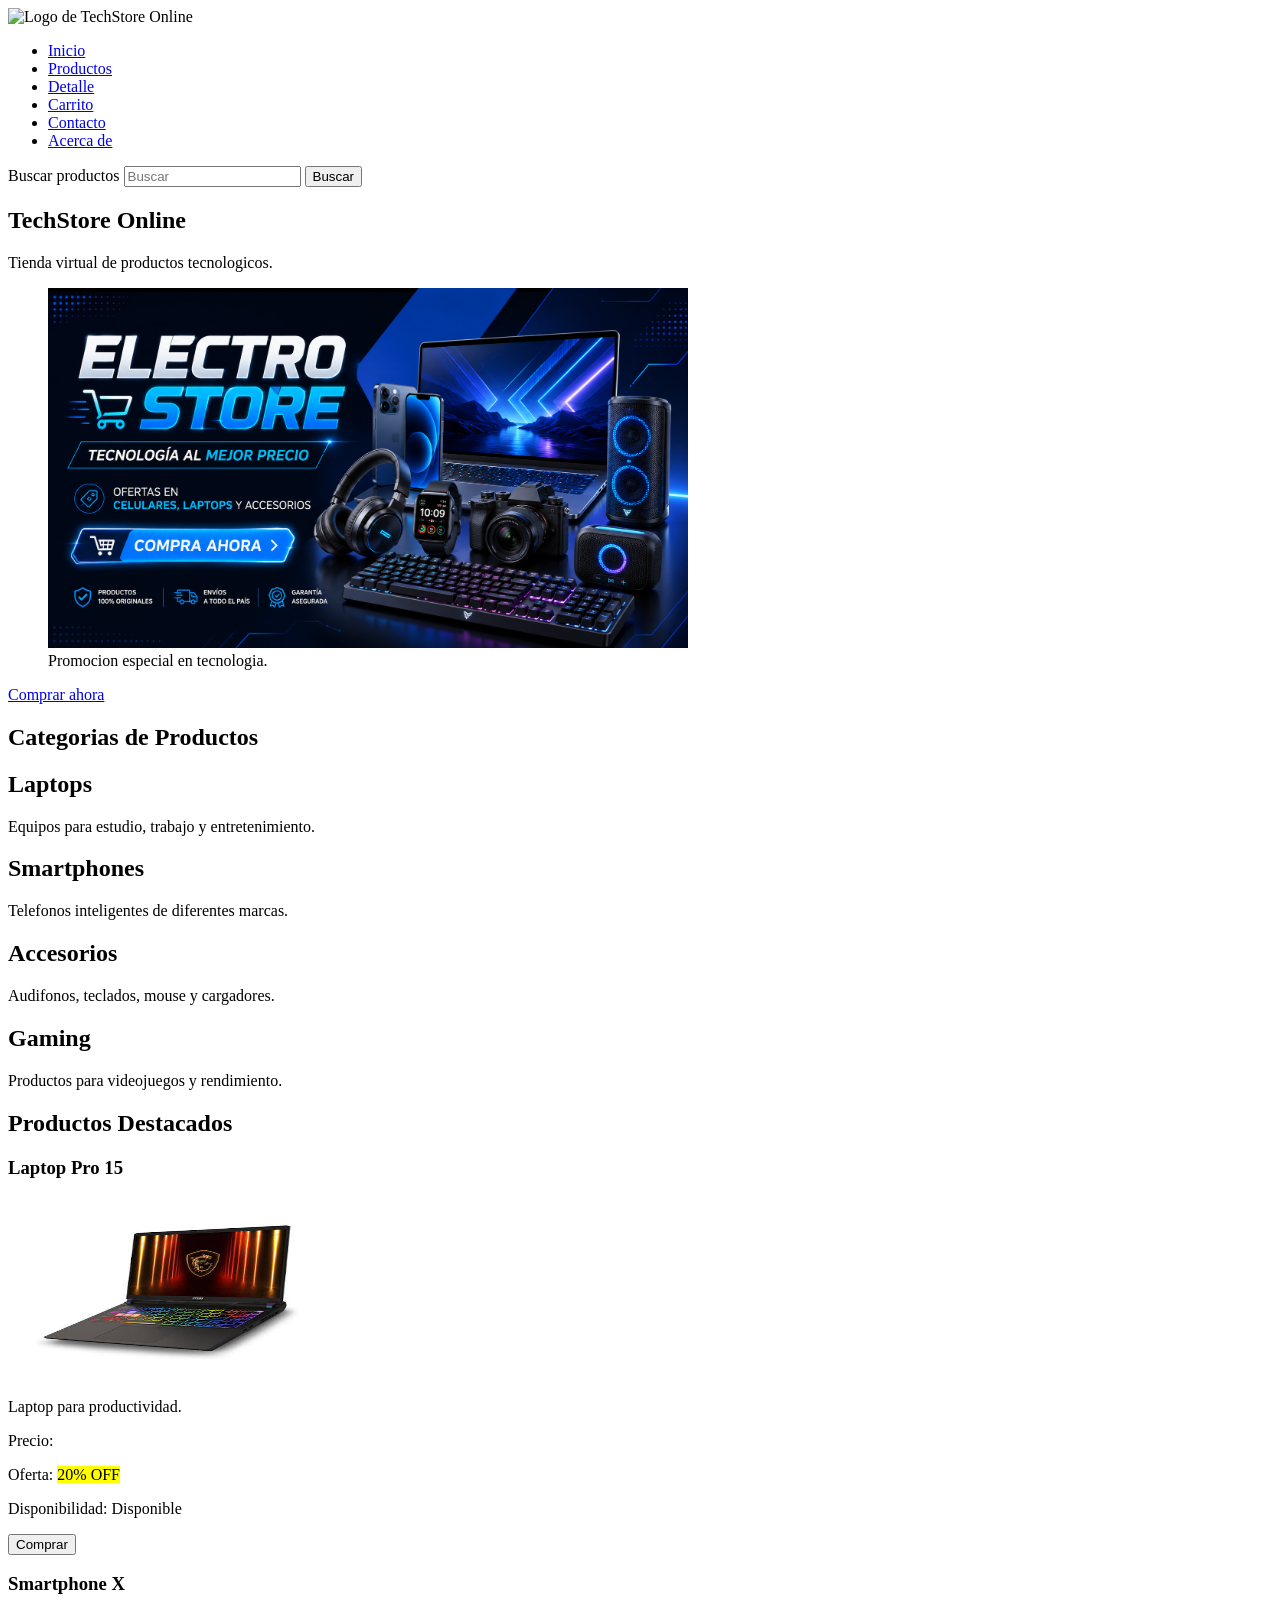
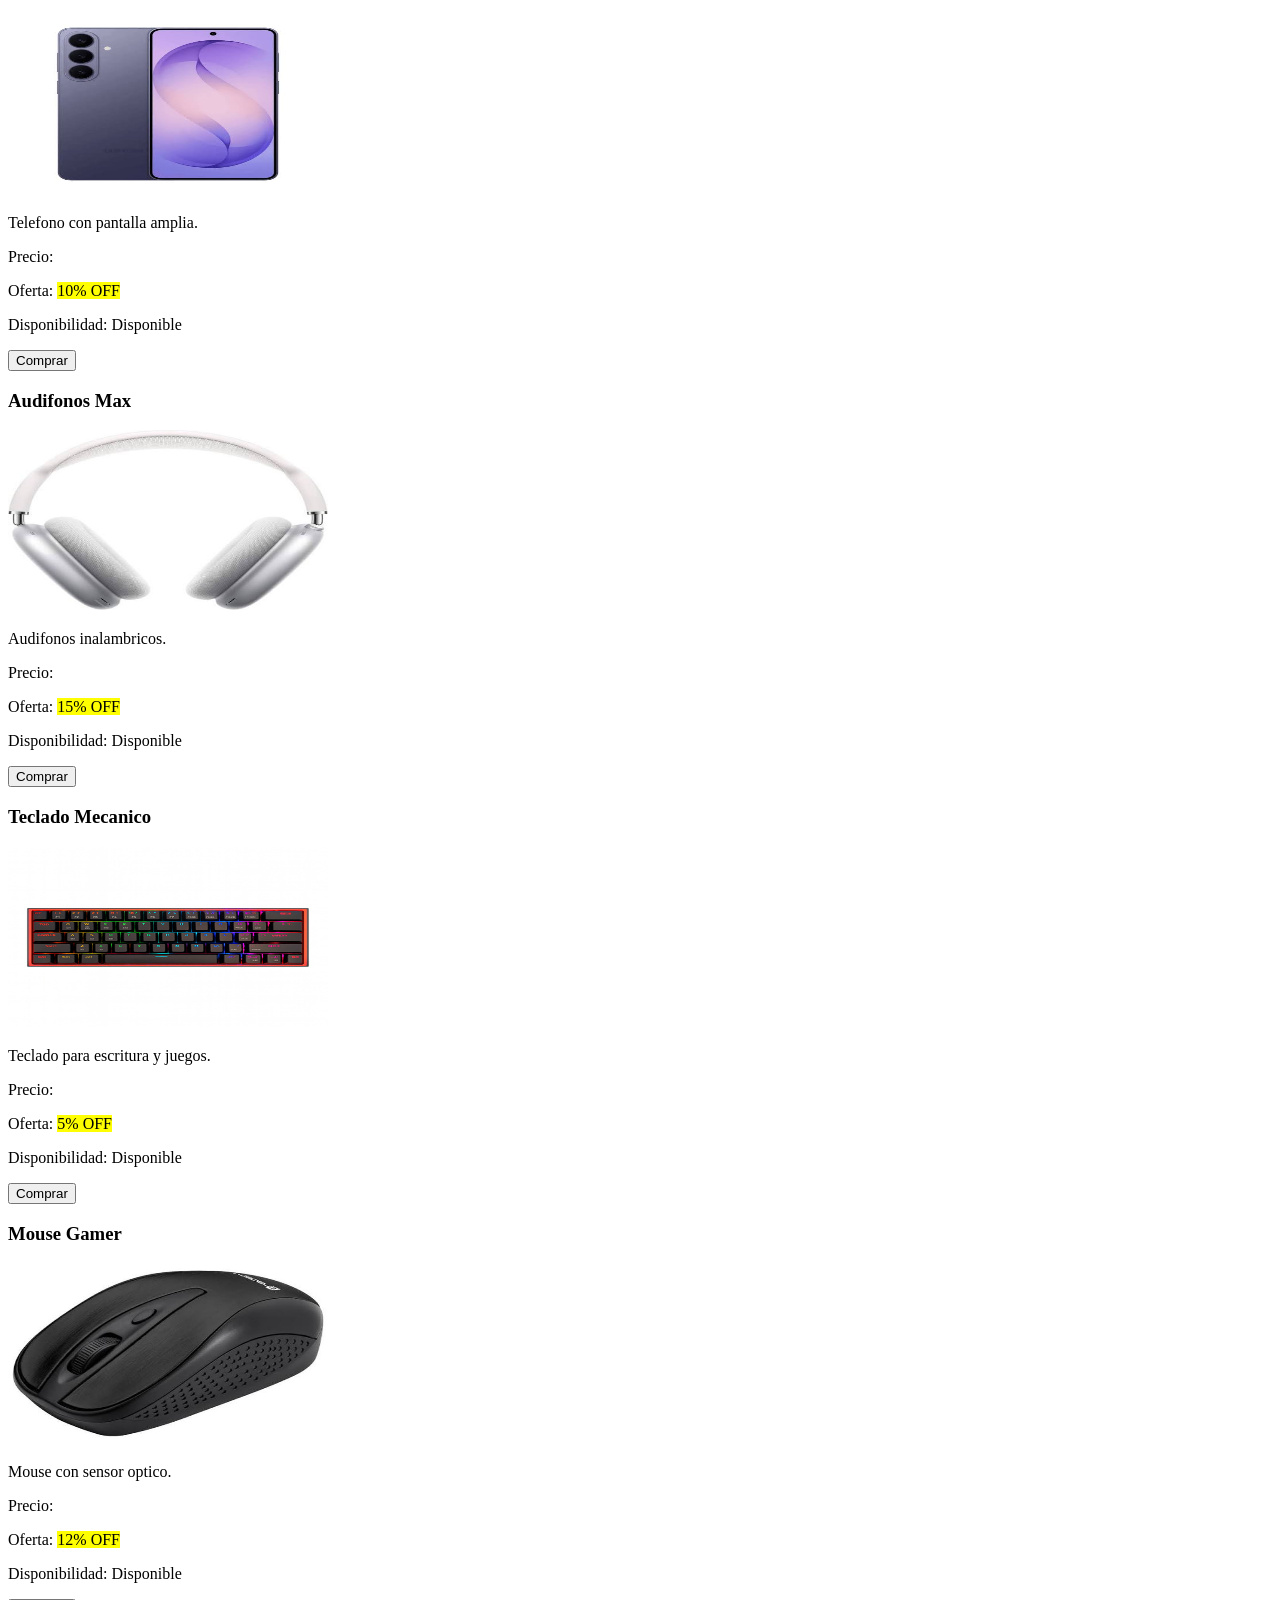
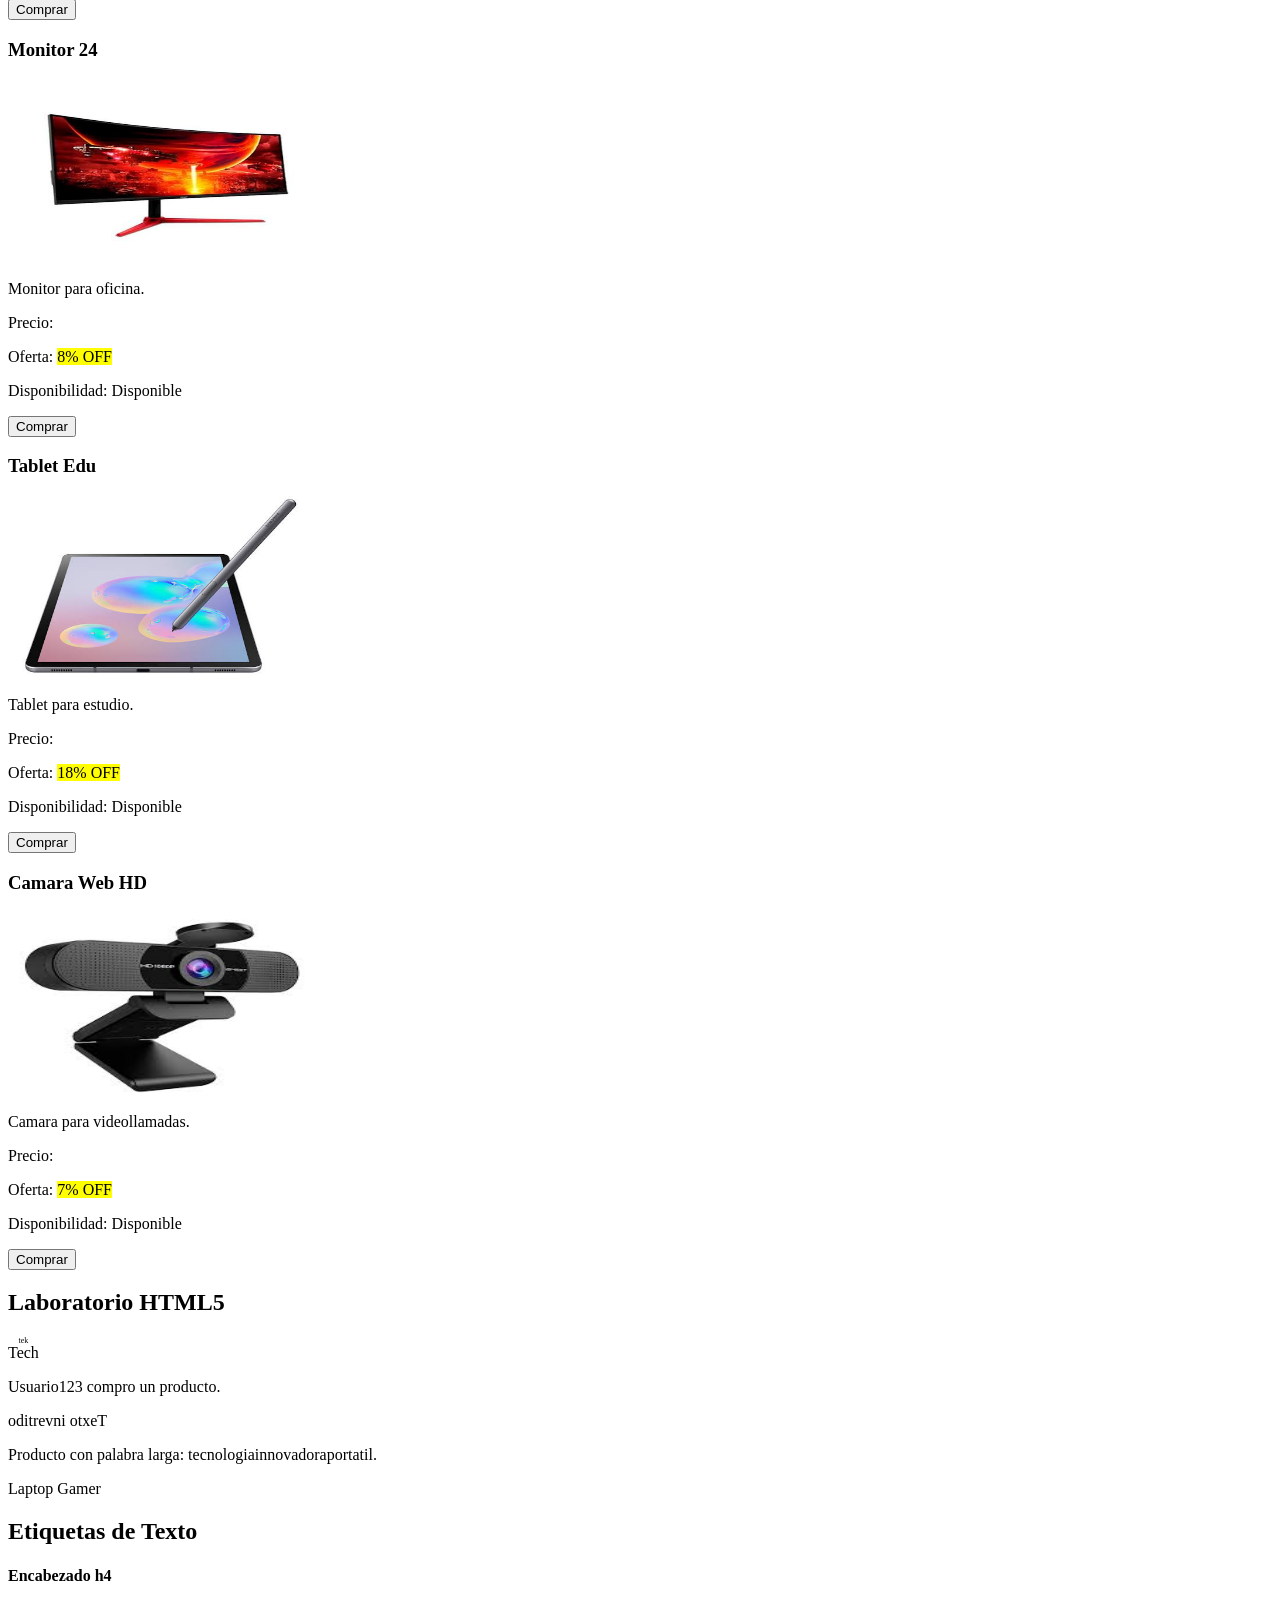
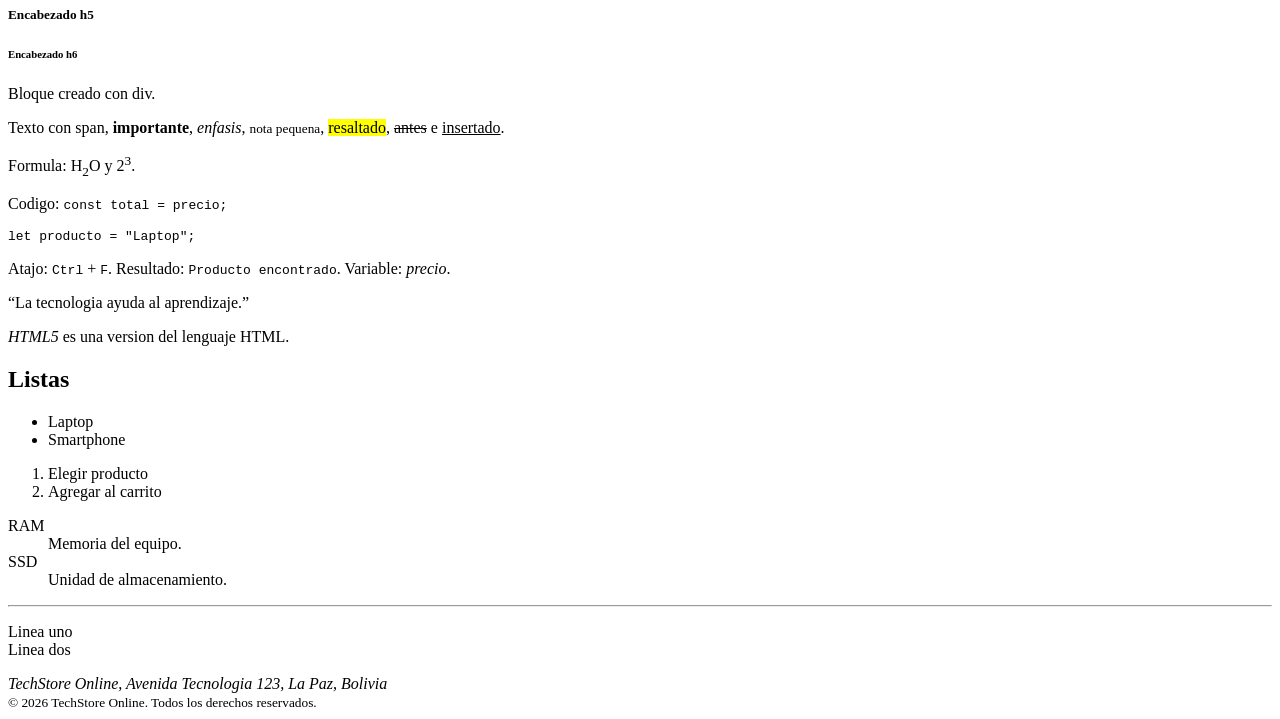
==== TechStore html/index.html @ 58a73dff "Add files via upload" ====
﻿<!DOCTYPE html>
<html lang="es">
<head>
  <meta charset="UTF-8">
  <meta name="viewport" content="width=device-width, initial-scale=1.0">
  <base href="./">
  <link rel="icon" href="img/logo.svg" type="image/svg+xml">
  <title>TechStore Online - Inicio</title>
</head>
<body>
<header>
  <img src="img/logo.svg" alt="Logo de TechStore Online" width="220" height="80">
  <nav aria-label="Menu principal">
    <ul>
      <li><a href="index.html">Inicio</a></li>
      <li><a href="productos.html">Productos</a></li>
      <li><a href="producto.html">Detalle</a></li>
      <li><a href="carrito.html">Carrito</a></li>
      <li><a href="contacto.html">Contacto</a></li>
      <li><a href="acerca.html">Acerca de</a></li>
    </ul>
  </nav>
  <form action="productos.html" method="get" aria-label="Busqueda de productos">
    <label for="buscar">Buscar productos</label>
    <input type="search" id="buscar" name="buscar" placeholder="Buscar">
    <button type="submit">Buscar</button>
  </form>
</header>
<main>
  <section>
    <h1>TechStore Online</h1>
    <p>Tienda virtual de productos tecnologicos.</p>
    <figure>
      <img src="img/banner.png" alt="Banner promocional de productos tecnologicos" width="640" height="360">
      <figcaption>Promocion especial en tecnologia.</figcaption>
    </figure>
    <a href="productos.html">Comprar ahora</a>
  </section>

  <section>
    <h2>Categorias de Productos</h2>
    <article>
      <h2>Laptops</h2>
      <p>Equipos para estudio, trabajo y entretenimiento.</p>
    </article>
    <article>
      <h2>Smartphones</h2>
      <p>Telefonos inteligentes de diferentes marcas.</p>
    </article>
    <article>
      <h2>Accesorios</h2>
      <p>Audifonos, teclados, mouse y cargadores.</p>
    </article>
    <article>
      <h2>Gaming</h2>
      <p>Productos para videojuegos y rendimiento.</p>
    </article>
  </section>

  <section>
    <h2>Productos Destacados</h2>
    <article>
      <header><h3>Laptop Pro 15</h3></header>
      <img src="img/producto1.jpeg" alt="Laptop Pro 15" width="320" height="180">
      <p>Laptop para productividad.</p>
      <p>Precio: <strong></strong></p>
      <p>Oferta: <mark>20% OFF</mark></p>
      <p>Disponibilidad: Disponible</p>
      <footer><button type="button">Comprar</button></footer>
    </article>
    <article>
      <header><h3>Smartphone X</h3></header>
      <img src="img/producto2.jpeg" alt="Smartphone X" width="320" height="180">
      <p>Telefono con pantalla amplia.</p>
      <p>Precio: <strong></strong></p>
      <p>Oferta: <mark>10% OFF</mark></p>
      <p>Disponibilidad: Disponible</p>
      <footer><button type="button">Comprar</button></footer>
    </article>
    <article>
      <header><h3>Audifonos Max</h3></header>
      <img src="img/producto3.jpeg" alt="Audifonos Max" width="320" height="180">
      <p>Audifonos inalambricos.</p>
      <p>Precio: <strong></strong></p>
      <p>Oferta: <mark>15% OFF</mark></p>
      <p>Disponibilidad: Disponible</p>
      <footer><button type="button">Comprar</button></footer>
    </article>
    <article>
      <header><h3>Teclado Mecanico</h3></header>
      <img src="img/producto4.jpg" alt="Teclado mecanico" width="320" height="180">
      <p>Teclado para escritura y juegos.</p>
      <p>Precio: <strong></strong></p>
      <p>Oferta: <mark>5% OFF</mark></p>
      <p>Disponibilidad: Disponible</p>
      <footer><button type="button">Comprar</button></footer>
    </article>
    <article>
      <header><h3>Mouse Gamer</h3></header>
      <img src="img/producto5.jpeg" alt="Mouse gamer" width="320" height="180">
      <p>Mouse con sensor optico.</p>
      <p>Precio: <strong></strong></p>
      <p>Oferta: <mark>12% OFF</mark></p>
      <p>Disponibilidad: Disponible</p>
      <footer><button type="button">Comprar</button></footer>
    </article>
    <article>
      <header><h3>Monitor 24</h3></header>
      <img src="img/producto6.jpeg" alt="Monitor de 24 pulgadas" width="320" height="180">
      <p>Monitor para oficina.</p>
      <p>Precio: <strong></strong></p>
      <p>Oferta: <mark>8% OFF</mark></p>
      <p>Disponibilidad: Disponible</p>
      <footer><button type="button">Comprar</button></footer>
    </article>
    <article>
      <header><h3>Tablet Edu</h3></header>
      <img src="img/producto7.jpeg" alt="Tablet Edu" width="320" height="180">
      <p>Tablet para estudio.</p>
      <p>Precio: <strong></strong></p>
      <p>Oferta: <mark>18% OFF</mark></p>
      <p>Disponibilidad: Disponible</p>
      <footer><button type="button">Comprar</button></footer>
    </article>
    <article>
      <header><h3>Camara Web HD</h3></header>
      <img src="img/producto8.jpeg" alt="Camara web HD" width="320" height="180">
      <p>Camara para videollamadas.</p>
      <p>Precio: <strong></strong></p>
      <p>Oferta: <mark>7% OFF</mark></p>
      <p>Disponibilidad: Disponible</p>
      <footer><button type="button">Comprar</button></footer>
    </article>
  </section>

  <section>
    <h2>Laboratorio HTML5</h2>
    <p><ruby>Tech<rp>(</rp><rt>tek</rt><rp>)</rp></ruby></p>
    <p><bdi>Usuario123</bdi> compro un producto.</p>
    <p><bdo dir="rtl">Texto invertido</bdo></p>
    <p>Producto con palabra larga: tecnologia<wbr>innovadora<wbr>portatil.</p>
    <p><data value="SKU-1001">Laptop Gamer</data></p>
  </section>

  <section>
    <h2>Etiquetas de Texto</h2>
    <h4>Encabezado h4</h4>
    <h5>Encabezado h5</h5>
    <h6>Encabezado h6</h6>
    <div>
      <p>Bloque creado con div.</p>
    </div>
    <p>Texto con <span>span</span>, <strong>importante</strong>, <em>enfasis</em>, <small>nota pequena</small>, <mark>resaltado</mark>, <del>antes</del> e <ins>insertado</ins>.</p>
    <p>Formula: H<sub>2</sub>O y 2<sup>3</sup>.</p>
    <p>Codigo: <code>const total = precio;</code></p>
    <pre><code>let producto = "Laptop";</code></pre>
    <p>Atajo: <kbd>Ctrl</kbd> + <kbd>F</kbd>. Resultado: <samp>Producto encontrado</samp>. Variable: <var>precio</var>.</p>
    <p><q>La tecnologia ayuda al aprendizaje.</q></p>
    <p><dfn>HTML5</dfn> es una version del lenguaje HTML.</p>
  </section>

  <section>
    <h2>Listas</h2>
    <ul>
      <li>Laptop</li>
      <li>Smartphone</li>
    </ul>
    <ol>
      <li>Elegir producto</li>
      <li>Agregar al carrito</li>
    </ol>
    <dl>
      <dt>RAM</dt>
      <dd>Memoria del equipo.</dd>
      <dt>SSD</dt>
      <dd>Unidad de almacenamiento.</dd>
    </dl>
    <hr>
    <p>Linea uno<br>Linea dos</p>
  </section>
</main>
<footer>
  <address>TechStore Online, Avenida Tecnologia 123, La Paz, Bolivia</address>
  <small>&copy; 2026 TechStore Online. Todos los derechos reservados.</small>
</footer>
<script>
  console.log('TechStore Online');
</script>
<noscript>Este sitio funciona mejor con JavaScript activado.</noscript>
<template id="plantilla-producto"><article><h2>Producto</h2></article></template>
</body>
</html>
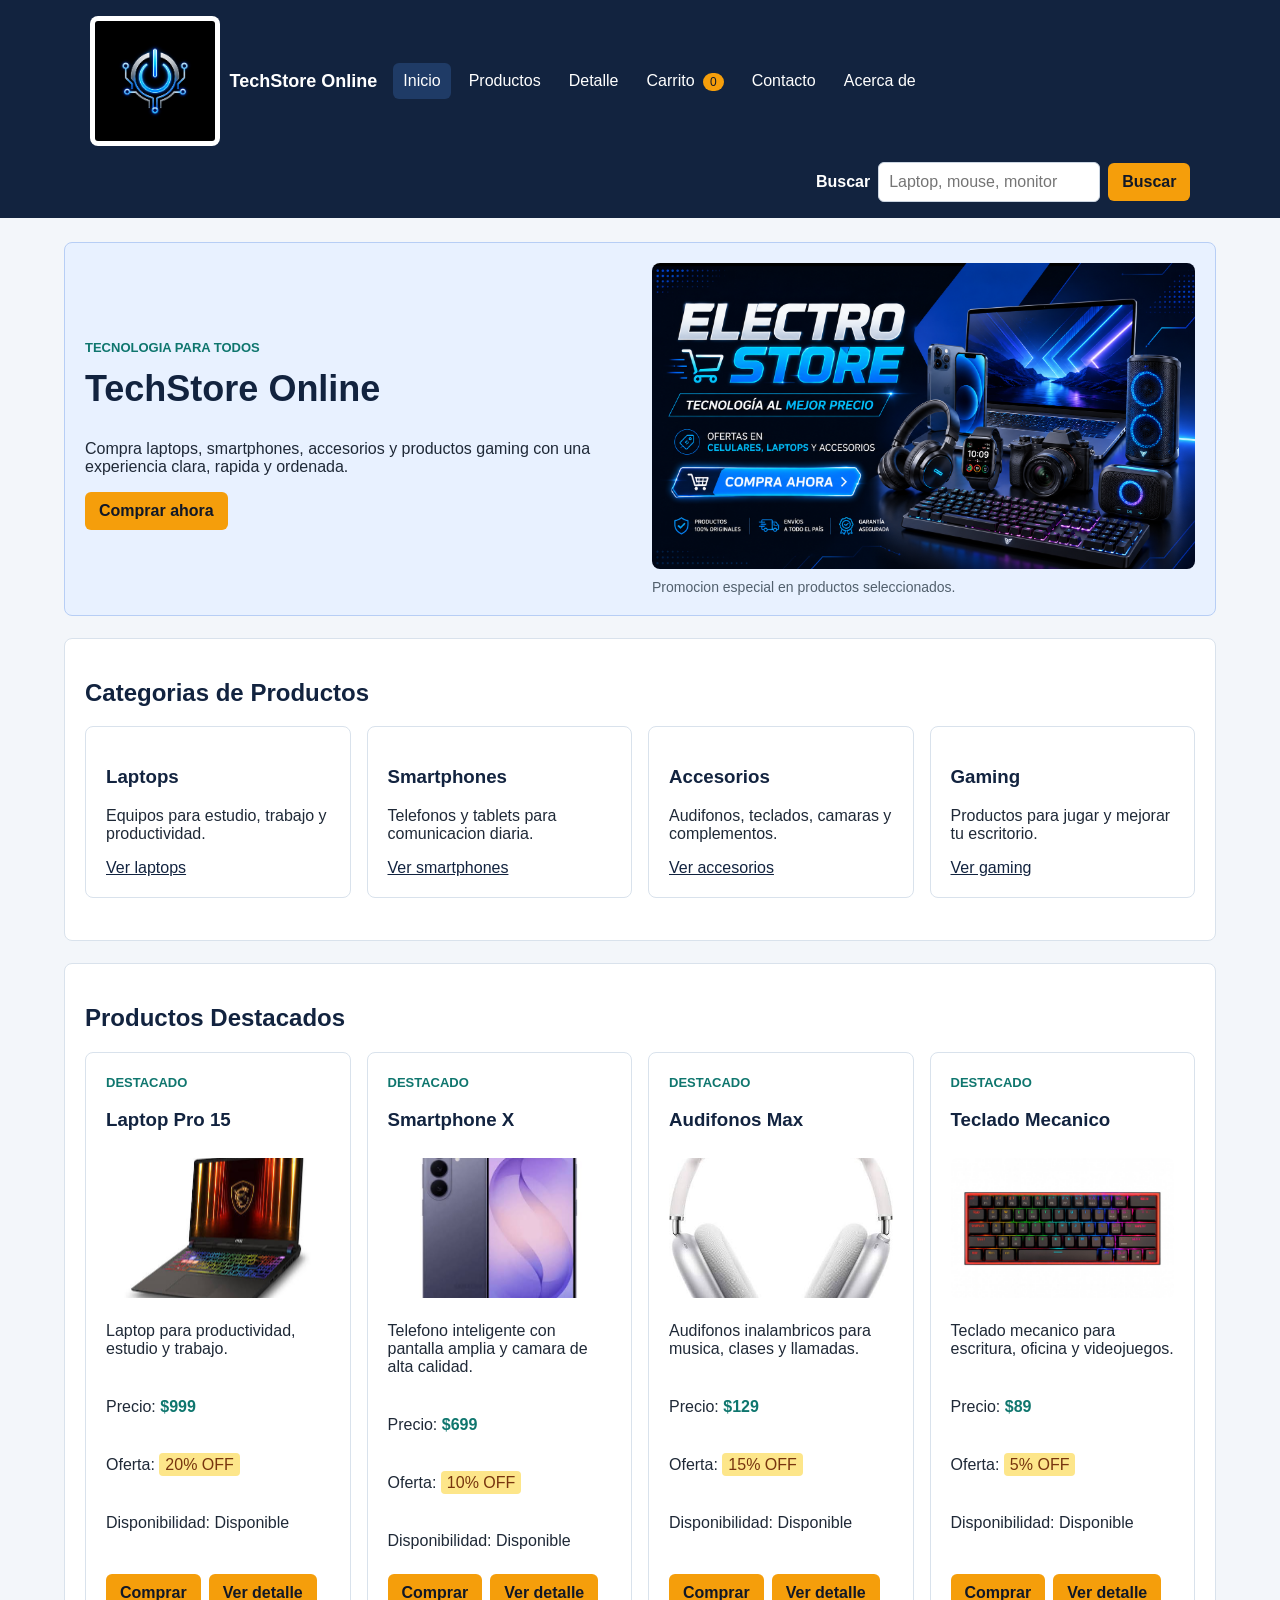
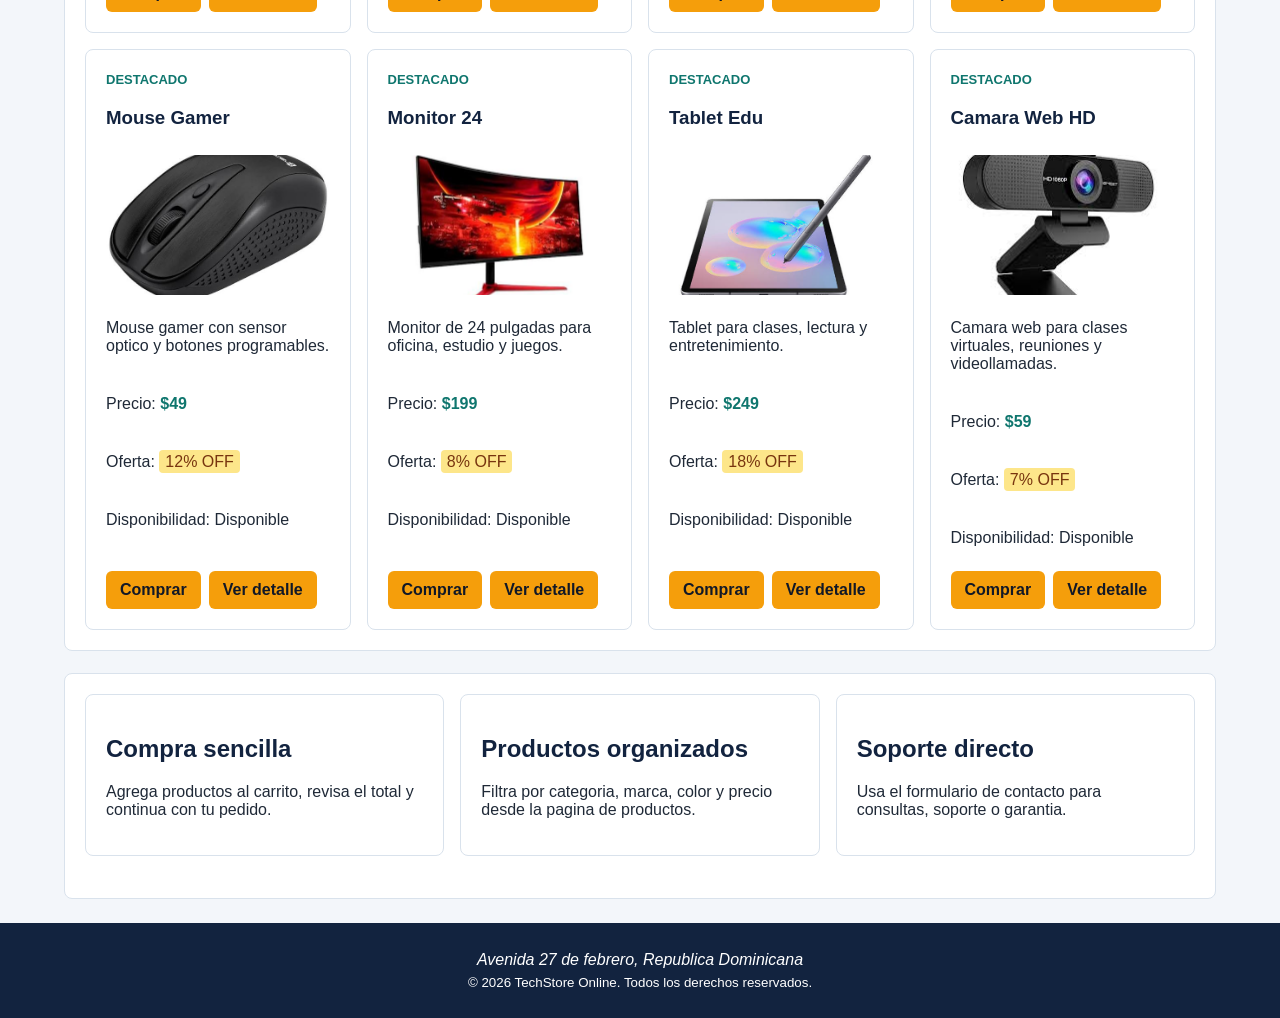
==== commit 87ae12c0: "Add files via upload" ====
--- a/TechStore html/index.html
+++ b/TechStore html/index.html
@@ -1,195 +1,204 @@
 ﻿<!DOCTYPE html>
-<html lang="es">
+<html lang='es'>
 <head>
-  <meta charset="UTF-8">
-  <meta name="viewport" content="width=device-width, initial-scale=1.0">
-  <base href="./">
-  <link rel="icon" href="img/logo.svg" type="image/svg+xml">
+  <meta charset='UTF-8'>
+  <meta name='viewport' content='width=device-width, initial-scale=1.0'>
+  <base href='./'>
+  <link rel='icon' href='img/logo.png' type='image/png'>
+  <link rel='stylesheet' href='estilos.css'>
   <title>TechStore Online - Inicio</title>
 </head>
 <body>
-<header>
-  <img src="img/logo.svg" alt="Logo de TechStore Online" width="220" height="80">
-  <nav aria-label="Menu principal">
+<header class='site-header'>
+  <a class='brand' href='index.html' aria-label='TechStore Online inicio'>
+    <img src='img/logo.png' alt='Logo de TechStore Online' width='220' height='80'>
+    <span>TechStore Online</span>
+  </a>
+  <nav aria-label='Menu principal'>
     <ul>
-      <li><a href="index.html">Inicio</a></li>
-      <li><a href="productos.html">Productos</a></li>
-      <li><a href="producto.html">Detalle</a></li>
-      <li><a href="carrito.html">Carrito</a></li>
-      <li><a href="contacto.html">Contacto</a></li>
-      <li><a href="acerca.html">Acerca de</a></li>
+      <li><a href='index.html'>Inicio</a></li>
+      <li><a href='productos.html'>Productos</a></li>
+      <li><a href='producto.html'>Detalle</a></li>
+      <li><a href='carrito.html'>Carrito <span id='contador-carrito'>0</span></a></li>
+      <li><a href='contacto.html'>Contacto</a></li>
+      <li><a href='acerca.html'>Acerca de</a></li>
     </ul>
   </nav>
-  <form action="productos.html" method="get" aria-label="Busqueda de productos">
-    <label for="buscar">Buscar productos</label>
-    <input type="search" id="buscar" name="buscar" placeholder="Buscar">
-    <button type="submit">Buscar</button>
+  <form class='search-form' action='productos.html' method='get' aria-label='Busqueda de productos'>
+    <label for='buscar'>Buscar</label>
+    <input type='search' id='buscar' name='buscar' placeholder='Laptop, mouse, monitor'>
+    <button type='submit'>Buscar</button>
   </form>
 </header>
 <main>
-  <section>
-    <h1>TechStore Online</h1>
-    <p>Tienda virtual de productos tecnologicos.</p>
+  <section class='hero'>
+    <div>
+      <p class='eyebrow'>Tecnologia para todos</p>
+      <h1>TechStore Online</h1>
+      <p>Compra laptops, smartphones, accesorios y productos gaming con una experiencia clara, rapida y ordenada.</p>
+      <a class='primary-link' href='productos.html'>Comprar ahora</a>
+    </div>
     <figure>
-      <img src="img/banner.png" alt="Banner promocional de productos tecnologicos" width="640" height="360">
-      <figcaption>Promocion especial en tecnologia.</figcaption>
+      <img src='img/banner.png' alt='Banner promocional de productos tecnologicos' width='640' height='360'>
+      <figcaption>Promocion especial en productos seleccionados.</figcaption>
     </figure>
-    <a href="productos.html">Comprar ahora</a>
   </section>
 
   <section>
     <h2>Categorias de Productos</h2>
-    <article>
-      <h2>Laptops</h2>
-      <p>Equipos para estudio, trabajo y entretenimiento.</p>
-    </article>
-    <article>
-      <h2>Smartphones</h2>
-      <p>Telefonos inteligentes de diferentes marcas.</p>
-    </article>
-    <article>
-      <h2>Accesorios</h2>
-      <p>Audifonos, teclados, mouse y cargadores.</p>
-    </article>
-    <article>
-      <h2>Gaming</h2>
-      <p>Productos para videojuegos y rendimiento.</p>
-    </article>
+    <div class='category-grid'>
+      <article><h3>Laptops</h3><p>Equipos para estudio, trabajo y productividad.</p><a href='productos.html'>Ver laptops</a></article>
+      <article><h3>Smartphones</h3><p>Telefonos y tablets para comunicacion diaria.</p><a href='productos.html'>Ver smartphones</a></article>
+      <article><h3>Accesorios</h3><p>Audifonos, teclados, camaras y complementos.</p><a href='productos.html'>Ver accesorios</a></article>
+      <article><h3>Gaming</h3><p>Productos para jugar y mejorar tu escritorio.</p><a href='productos.html'>Ver gaming</a></article>
+    </div>
   </section>
 
   <section>
     <h2>Productos Destacados</h2>
+    <div class='product-grid'>
+    <article class='product-card' data-categoria='Laptops' data-precio='999' data-marca='TechPro'>
+      <header>
+        <span class='badge'>Destacado</span>
+        <h3>Laptop Pro 15</h3>
+      </header>
+      <img src='img/producto1.jpeg' alt='Laptop Pro 15' width='320' height='180'>
+      <p>Laptop para productividad, estudio y trabajo.</p>
+      <p class='price'>Precio: <strong>$999</strong></p>
+      <p>Oferta: <mark>20% OFF</mark></p>
+      <p>Disponibilidad: Disponible</p>
+      <footer>
+        <button type='button' data-comprar='Laptop Pro 15'>Comprar</button>
+        <a href='producto.html'>Ver detalle</a>
+      </footer>
+    </article>
+    <article class='product-card' data-categoria='Smartphones' data-precio='699' data-marca='MobileX'>
+      <header>
+        <span class='badge'>Destacado</span>
+        <h3>Smartphone X</h3>
+      </header>
+      <img src='img/producto2.jpeg' alt='Smartphone X' width='320' height='180'>
+      <p>Telefono inteligente con pantalla amplia y camara de alta calidad.</p>
+      <p class='price'>Precio: <strong>$699</strong></p>
+      <p>Oferta: <mark>10% OFF</mark></p>
+      <p>Disponibilidad: Disponible</p>
+      <footer>
+        <button type='button' data-comprar='Smartphone X'>Comprar</button>
+        <a href='producto-smartphone.html'>Ver detalle</a>
+      </footer>
+    </article>
+    <article class='product-card' data-categoria='Accesorios' data-precio='129' data-marca='SoundMax'>
+      <header>
+        <span class='badge'>Destacado</span>
+        <h3>Audifonos Max</h3>
+      </header>
+      <img src='img/producto3.jpeg' alt='Audifonos Max' width='320' height='180'>
+      <p>Audifonos inalambricos para musica, clases y llamadas.</p>
+      <p class='price'>Precio: <strong>$129</strong></p>
+      <p>Oferta: <mark>15% OFF</mark></p>
+      <p>Disponibilidad: Disponible</p>
+      <footer>
+        <button type='button' data-comprar='Audifonos Max'>Comprar</button>
+        <a href='producto-audifonos.html'>Ver detalle</a>
+      </footer>
+    </article>
+    <article class='product-card' data-categoria='Accesorios' data-precio='89' data-marca='KeyTech'>
+      <header>
+        <span class='badge'>Destacado</span>
+        <h3>Teclado Mecanico</h3>
+      </header>
+      <img src='img/producto4.jpg' alt='Teclado Mecanico' width='320' height='180'>
+      <p>Teclado mecanico para escritura, oficina y videojuegos.</p>
+      <p class='price'>Precio: <strong>$89</strong></p>
+      <p>Oferta: <mark>5% OFF</mark></p>
+      <p>Disponibilidad: Disponible</p>
+      <footer>
+        <button type='button' data-comprar='Teclado Mecanico'>Comprar</button>
+        <a href='producto-teclado.html'>Ver detalle</a>
+      </footer>
+    </article>
+    <article class='product-card' data-categoria='Gaming' data-precio='49' data-marca='GameMax'>
+      <header>
+        <span class='badge'>Destacado</span>
+        <h3>Mouse Gamer</h3>
+      </header>
+      <img src='img/producto5.jpeg' alt='Mouse Gamer' width='320' height='180'>
+      <p>Mouse gamer con sensor optico y botones programables.</p>
+      <p class='price'>Precio: <strong>$49</strong></p>
+      <p>Oferta: <mark>12% OFF</mark></p>
+      <p>Disponibilidad: Disponible</p>
+      <footer>
+        <button type='button' data-comprar='Mouse Gamer'>Comprar</button>
+        <a href='producto-mouse.html'>Ver detalle</a>
+      </footer>
+    </article>
+    <article class='product-card' data-categoria='Gaming' data-precio='199' data-marca='ViewTech'>
+      <header>
+        <span class='badge'>Destacado</span>
+        <h3>Monitor 24</h3>
+      </header>
+      <img src='img/producto6.jpeg' alt='Monitor 24' width='320' height='180'>
+      <p>Monitor de 24 pulgadas para oficina, estudio y juegos.</p>
+      <p class='price'>Precio: <strong>$199</strong></p>
+      <p>Oferta: <mark>8% OFF</mark></p>
+      <p>Disponibilidad: Disponible</p>
+      <footer>
+        <button type='button' data-comprar='Monitor 24'>Comprar</button>
+        <a href='producto-monitor.html'>Ver detalle</a>
+      </footer>
+    </article>
+    <article class='product-card' data-categoria='Smartphones' data-precio='249' data-marca='EduTab'>
+      <header>
+        <span class='badge'>Destacado</span>
+        <h3>Tablet Edu</h3>
+      </header>
+      <img src='img/producto7.jpeg' alt='Tablet Edu' width='320' height='180'>
+      <p>Tablet para clases, lectura y entretenimiento.</p>
+      <p class='price'>Precio: <strong>$249</strong></p>
+      <p>Oferta: <mark>18% OFF</mark></p>
+      <p>Disponibilidad: Disponible</p>
+      <footer>
+        <button type='button' data-comprar='Tablet Edu'>Comprar</button>
+        <a href='producto-tablet.html'>Ver detalle</a>
+      </footer>
+    </article>
+    <article class='product-card' data-categoria='Accesorios' data-precio='59' data-marca='CamTech'>
+      <header>
+        <span class='badge'>Destacado</span>
+        <h3>Camara Web HD</h3>
+      </header>
+      <img src='img/producto8.jpeg' alt='Camara Web HD' width='320' height='180'>
+      <p>Camara web para clases virtuales, reuniones y videollamadas.</p>
+      <p class='price'>Precio: <strong>$59</strong></p>
+      <p>Oferta: <mark>7% OFF</mark></p>
+      <p>Disponibilidad: Disponible</p>
+      <footer>
+        <button type='button' data-comprar='Camara Web HD'>Comprar</button>
+        <a href='producto-camara.html'>Ver detalle</a>
+      </footer>
+    </article>
+    </div>
+  </section>
+
+  <section class='store-info'>
     <article>
-      <header><h3>Laptop Pro 15</h3></header>
-      <img src="img/producto1.jpeg" alt="Laptop Pro 15" width="320" height="180">
-      <p>Laptop para productividad.</p>
-      <p>Precio: <strong></strong></p>
-      <p>Oferta: <mark>20% OFF</mark></p>
-      <p>Disponibilidad: Disponible</p>
-      <footer><button type="button">Comprar</button></footer>
+      <h2>Compra sencilla</h2>
+      <p>Agrega productos al carrito, revisa el total y continua con tu pedido.</p>
     </article>
     <article>
-      <header><h3>Smartphone X</h3></header>
-      <img src="img/producto2.jpeg" alt="Smartphone X" width="320" height="180">
-      <p>Telefono con pantalla amplia.</p>
-      <p>Precio: <strong></strong></p>
-      <p>Oferta: <mark>10% OFF</mark></p>
-      <p>Disponibilidad: Disponible</p>
-      <footer><button type="button">Comprar</button></footer>
+      <h2>Productos organizados</h2>
+      <p>Filtra por categoria, marca, color y precio desde la pagina de productos.</p>
     </article>
     <article>
-      <header><h3>Audifonos Max</h3></header>
-      <img src="img/producto3.jpeg" alt="Audifonos Max" width="320" height="180">
-      <p>Audifonos inalambricos.</p>
-      <p>Precio: <strong></strong></p>
-      <p>Oferta: <mark>15% OFF</mark></p>
-      <p>Disponibilidad: Disponible</p>
-      <footer><button type="button">Comprar</button></footer>
-    </article>
-    <article>
-      <header><h3>Teclado Mecanico</h3></header>
-      <img src="img/producto4.jpg" alt="Teclado mecanico" width="320" height="180">
-      <p>Teclado para escritura y juegos.</p>
-      <p>Precio: <strong></strong></p>
-      <p>Oferta: <mark>5% OFF</mark></p>
-      <p>Disponibilidad: Disponible</p>
-      <footer><button type="button">Comprar</button></footer>
-    </article>
-    <article>
-      <header><h3>Mouse Gamer</h3></header>
-      <img src="img/producto5.jpeg" alt="Mouse gamer" width="320" height="180">
-      <p>Mouse con sensor optico.</p>
-      <p>Precio: <strong></strong></p>
-      <p>Oferta: <mark>12% OFF</mark></p>
-      <p>Disponibilidad: Disponible</p>
-      <footer><button type="button">Comprar</button></footer>
-    </article>
-    <article>
-      <header><h3>Monitor 24</h3></header>
-      <img src="img/producto6.jpeg" alt="Monitor de 24 pulgadas" width="320" height="180">
-      <p>Monitor para oficina.</p>
-      <p>Precio: <strong></strong></p>
-      <p>Oferta: <mark>8% OFF</mark></p>
-      <p>Disponibilidad: Disponible</p>
-      <footer><button type="button">Comprar</button></footer>
-    </article>
-    <article>
-      <header><h3>Tablet Edu</h3></header>
-      <img src="img/producto7.jpeg" alt="Tablet Edu" width="320" height="180">
-      <p>Tablet para estudio.</p>
-      <p>Precio: <strong></strong></p>
-      <p>Oferta: <mark>18% OFF</mark></p>
-      <p>Disponibilidad: Disponible</p>
-      <footer><button type="button">Comprar</button></footer>
-    </article>
-    <article>
-      <header><h3>Camara Web HD</h3></header>
-      <img src="img/producto8.jpeg" alt="Camara web HD" width="320" height="180">
-      <p>Camara para videollamadas.</p>
-      <p>Precio: <strong></strong></p>
-      <p>Oferta: <mark>7% OFF</mark></p>
-      <p>Disponibilidad: Disponible</p>
-      <footer><button type="button">Comprar</button></footer>
-    </article>
-  </section>
-
-  <section>
-    <h2>Laboratorio HTML5</h2>
-    <p><ruby>Tech<rp>(</rp><rt>tek</rt><rp>)</rp></ruby></p>
-    <p><bdi>Usuario123</bdi> compro un producto.</p>
-    <p><bdo dir="rtl">Texto invertido</bdo></p>
-    <p>Producto con palabra larga: tecnologia<wbr>innovadora<wbr>portatil.</p>
-    <p><data value="SKU-1001">Laptop Gamer</data></p>
-  </section>
-
-  <section>
-    <h2>Etiquetas de Texto</h2>
-    <h4>Encabezado h4</h4>
-    <h5>Encabezado h5</h5>
-    <h6>Encabezado h6</h6>
-    <div>
-      <p>Bloque creado con div.</p>
-    </div>
-    <p>Texto con <span>span</span>, <strong>importante</strong>, <em>enfasis</em>, <small>nota pequena</small>, <mark>resaltado</mark>, <del>antes</del> e <ins>insertado</ins>.</p>
-    <p>Formula: H<sub>2</sub>O y 2<sup>3</sup>.</p>
-    <p>Codigo: <code>const total = precio;</code></p>
-    <pre><code>let producto = "Laptop";</code></pre>
-    <p>Atajo: <kbd>Ctrl</kbd> + <kbd>F</kbd>. Resultado: <samp>Producto encontrado</samp>. Variable: <var>precio</var>.</p>
-    <p><q>La tecnologia ayuda al aprendizaje.</q></p>
-    <p><dfn>HTML5</dfn> es una version del lenguaje HTML.</p>
-  </section>
-
-  <section>
-    <h2>Listas</h2>
-    <ul>
-      <li>Laptop</li>
-      <li>Smartphone</li>
-    </ul>
-    <ol>
-      <li>Elegir producto</li>
-      <li>Agregar al carrito</li>
-    </ol>
-    <dl>
-      <dt>RAM</dt>
-      <dd>Memoria del equipo.</dd>
-      <dt>SSD</dt>
-      <dd>Unidad de almacenamiento.</dd>
-    </dl>
-    <hr>
-    <p>Linea uno<br>Linea dos</p>
+      <h2>Soporte directo</h2>
+      <p>Usa el formulario de contacto para consultas, soporte o garantia.</p>
+    </article>
   </section>
 </main>
-<footer>
-  <address>TechStore Online, Avenida Tecnologia 123, La Paz, Bolivia</address>
+<footer class='site-footer'>
+  <address>Avenida 27 de febrero, Republica Dominicana</address>
   <small>&copy; 2026 TechStore Online. Todos los derechos reservados.</small>
 </footer>
-<script>
-  console.log('TechStore Online');
-</script>
-<noscript>Este sitio funciona mejor con JavaScript activado.</noscript>
-<template id="plantilla-producto"><article><h2>Producto</h2></article></template>
+<script src='script.js'></script>
 </body>
 </html>
-
-
-
--- a/TechStore html/estilos.css
+++ b/TechStore html/estilos.css
@@ -0,0 +1,590 @@
+﻿
+:root {
+  --primary: #12233f; /* color del header, footer y titulos */
+  --primary-soft: #1f3b66; /* color del menu al pasar el mouse */
+  --accent: #f59e0b; /* color de botones y carrito */
+  --accent-dark: #d97706; /* color del boton al pasar el mouse */
+  --teal: #0f766e; /* color de precios */
+  --bg: #f3f6fa; /* fondo de la pagina */
+  --panel: #ffffff; /* fondo de tarjetas */
+  --line: #d9e2ec; /* bordes claros */
+  --text: #1f2937; /* texto normal */
+  --muted: #52606d; /* texto pequeno */
+}
+
+* {
+  box-sizing: border-box;
+}
+
+body {
+  margin: 0;
+  font-family: Arial, Helvetica, sans-serif;
+  background: var(--bg); /* fondo de pagina */
+  color: var(--text); /* texto de pagina */
+}
+
+a {
+  color: var(--primary); /* texto de enlaces */
+}
+
+img {
+  max-width: 100%;
+  height: auto;
+  border-radius: 8px;
+}
+
+.site-header {
+  background: var(--primary); /* fondo de header */
+  color: #ffffff; /* texto de header */
+  padding: 16px 7%;
+  display: flex;
+  flex-wrap: wrap;
+  align-items: center;
+  gap: 16px;
+}
+
+.brand {
+  display: flex;
+  align-items: center;
+  gap: 10px;
+  color: #ffffff; /* texto de logo */
+  text-decoration: none;
+  font-weight: bold;
+  font-size: 18px;
+}
+
+.brand img {
+  width: 130px;
+  height: auto;
+  background: #ffffff; /* fondo de logo */
+  padding: 5px;
+}
+
+nav ul {
+  list-style: none;
+  padding: 0;
+  margin: 0;
+  display: flex;
+  flex-wrap: wrap;
+  gap: 8px;
+}
+
+nav a {
+  color: #ffffff; /* texto de menu */
+  text-decoration: none;
+  padding: 9px 10px;
+  border-radius: 6px;
+  display: inline-block;
+}
+
+nav a:hover,
+nav a.activo {
+  background: var(--primary-soft); /* fondo de menu */
+}
+
+#contador-carrito {
+  background: var(--accent); /* fondo de numero del carrito */
+  color: #111827; /* texto de numero del carrito */
+  border-radius: 999px;
+  padding: 2px 7px;
+  margin-left: 4px;
+  font-size: 12px;
+}
+
+.search-form {
+  margin-left: auto;
+  display: flex;
+  flex-wrap: wrap;
+  align-items: center;
+  gap: 8px;
+}
+
+.search-form label {
+  font-weight: bold;
+}
+
+input,
+select,
+textarea,
+button {
+  font: inherit;
+}
+
+input,
+select,
+textarea {
+  border: 1px solid #cbd5e1; /* borde de formularios */
+  border-radius: 6px;
+  padding: 10px;
+}
+
+textarea {
+  min-height: 120px;
+  resize: vertical;
+}
+
+button,
+input[type='submit'],
+input[type='reset'],
+.primary-link,
+.product-card footer a,
+.actions a,
+main section > a {
+  background: var(--accent); /* fondo de botones */
+  color: #111827; /* texto de botones */
+  border: none;
+  border-radius: 6px;
+  padding: 10px 14px;
+  font-weight: bold;
+  cursor: pointer;
+  text-decoration: none;
+  display: inline-block;
+}
+
+button:hover,
+input[type='submit']:hover,
+input[type='reset']:hover,
+.primary-link:hover,
+.product-card footer a:hover,
+.actions a:hover,
+main section > a:hover {
+  background: var(--accent-dark); /* fondo de botones */
+  color: #ffffff; /* texto de botones */
+}
+
+main {
+  width: 90%;
+  max-width: 1180px;
+  margin: 24px auto;
+}
+
+section,
+aside,
+article,
+dialog[open] {
+  background: var(--panel); /* fondo de tarjetas */
+  border: 1px solid var(--line); /* borde de tarjetas */
+  border-radius: 8px;
+  padding: 20px;
+  margin-bottom: 22px;
+}
+
+h1,
+h2,
+h3 {
+  color: var(--primary); /* texto de titulos */
+}
+
+h1 {
+  font-size: 36px;
+  margin-top: 0;
+}
+
+.eyebrow,
+.badge {
+  color: var(--teal); /* texto de etiquetas */
+  font-weight: bold;
+  text-transform: uppercase;
+  font-size: 13px;
+}
+
+.hero,
+.detail-layout {
+  display: grid;
+  grid-template-columns: minmax(260px, 1fr) minmax(260px, 1fr);
+  gap: 24px;
+  align-items: center;
+  background: #e8f1ff; /* fondo de banner */
+  border-color: #b7cef5; /* borde de banner */
+}
+
+figure {
+  margin: 0;
+}
+
+figcaption,
+.muted {
+  color: var(--muted); /* texto de texto pequeno */
+  font-size: 14px;
+  margin-top: 6px;
+}
+
+.category-grid,
+.product-grid,
+.store-info,
+.media-grid,
+.resource-grid {
+  display: grid;
+  grid-template-columns: repeat(auto-fit, minmax(220px, 1fr));
+  gap: 16px;
+}
+
+.product-card {
+  display: flex;
+  flex-direction: column;
+  gap: 8px;
+  margin: 0;
+}
+
+.product-card img {
+  width: 100%;
+  aspect-ratio: 16 / 10;
+  object-fit: cover;
+  background: #f8fafc; /* fondo de imagenes */
+}
+
+.product-card footer,
+.actions {
+  display: flex;
+  flex-wrap: wrap;
+  gap: 8px;
+  margin-top: auto;
+}
+
+.price strong,
+strong {
+  color: var(--teal); /* texto de precio */
+}
+
+mark {
+  background: #fde68a; /* fondo de oferta */
+  color: #78350f; /* texto de oferta */
+  border-radius: 4px;
+  padding: 3px 6px;
+}
+
+.shop-layout {
+  display: grid;
+  grid-template-columns: 280px 1fr;
+  gap: 20px;
+  align-items: start;
+}
+
+fieldset {
+  border: 1px solid var(--line); /* borde de formularios */
+  border-radius: 8px;
+  margin: 12px 0;
+  padding: 14px;
+}
+
+legend {
+  color: var(--primary); /* texto de titulo del filtro */
+  font-weight: bold;
+}
+
+label {
+  font-weight: bold;
+}
+
+aside form label,
+.contact-section form > label,
+.catalog-toolbar label {
+  display: block;
+  margin-top: 10px;
+}
+
+aside input,
+aside select,
+.contact-section input,
+.contact-section select,
+.contact-section textarea,
+.catalog-toolbar input {
+  width: 100%;
+  margin-top: 5px;
+}
+
+.contact-section form {
+  display: grid;
+  grid-template-columns: 180px 1fr;
+  gap: 10px 14px;
+}
+
+.contact-section form > p,
+.contact-section fieldset,
+.contact-section .actions,
+.contact-section output,
+#mensaje-formulario {
+  grid-column: 1 / -1;
+}
+
+input[type='checkbox'],
+input[type='radio'],
+input[type='color'],
+input[type='range'],
+input[type='submit'],
+input[type='reset'],
+input[type='hidden'] {
+  width: auto;
+}
+
+table {
+  width: 100%;
+  border-collapse: collapse;
+  background: #ffffff; /* fondo de tabla */
+  border-radius: 8px;
+  overflow: hidden;
+}
+
+caption {
+  font-weight: bold;
+  color: var(--primary); /* texto de titulo de tabla */
+  margin-bottom: 10px;
+}
+
+th,
+td {
+  border: 1px solid var(--line); /* borde de celdas de tabla */
+  padding: 12px;
+  text-align: left;
+}
+
+thead,
+tfoot {
+  background: #e8f1ff; /* fondo de parte de arriba y abajo de tabla */
+}
+
+video,
+audio,
+iframe,
+embed,
+object,
+canvas,
+svg {
+  width: 100%;
+  max-width: 100%;
+  border-radius: 8px;
+  border: 1px solid var(--line); /* borde de multimedia */
+}
+
+video,
+iframe,
+embed,
+object,
+canvas,
+svg {
+  min-height: 180px;
+  background: #f8fafc; /* fondo de multimedia */
+}
+
+picture img {
+  display: block;
+  max-height: 430px;
+  object-fit: contain;
+  background: #ffffff; /* fondo de imagenes */
+}
+
+meter,
+progress {
+  width: 100%;
+  max-width: 520px;
+  height: 22px;
+  display: block;
+  margin: 8px 0 16px;
+}
+
+blockquote {
+  border-left: 5px solid var(--accent); /* borde de cita */
+  margin-left: 0;
+  padding: 10px 16px;
+  background: #fff7ed; /* fondo de cita */
+}
+
+details {
+  border: 1px solid var(--line); /* borde de caja desplegable */
+  border-radius: 8px;
+  padding: 12px;
+  margin: 12px 0;
+}
+
+summary {
+  cursor: pointer;
+  font-weight: bold;
+  color: var(--primary); /* texto de titulo desplegable */
+}
+
+pre {
+  background: #111827; /* fondo de codigo grande */
+  color: #ffffff; /* texto de codigo grande */
+  border-radius: 6px;
+  padding: 12px;
+  overflow-x: auto;
+}
+
+kbd,
+code,
+samp {
+  background: #e5e7eb; /* fondo de codigo corto */
+  color: #111827; /* texto de codigo corto */
+  padding: 2px 5px;
+  border-radius: 4px;
+}
+
+dialog {
+  border: 1px solid var(--line); /* borde de tarjetas */
+  border-radius: 8px;
+  max-width: 520px;
+}
+
+[ng-cloak],
+.oculto {
+  display: none !important;
+}
+
+.site-footer {
+  background: var(--primary); /* fondo de footer */
+  color: #ffffff; /* texto de footer */
+  text-align: center;
+  padding: 22px;
+}
+
+.site-footer address,
+.site-footer small {
+  display: block;
+  margin: 6px 0;
+}
+
+.catalog-toolbar {
+  display: grid;
+  grid-template-columns: 1fr minmax(220px, 320px) minmax(160px, 220px);
+  gap: 14px;
+  align-items: end;
+  margin-bottom: 18px;
+}
+
+.catalog-toolbar h2,
+.catalog-toolbar p {
+  margin-top: 0;
+}
+
+.catalog-toolbar label {
+  display: block;
+  margin-bottom: 6px;
+}
+
+.catalog-toolbar input,
+.catalog-toolbar select {
+  width: 100%;
+}
+
+.empty-state {
+  background: #fff7ed; /* fondo de mensaje sin resultados */
+  border: 1px solid #fed7aa; /* borde de mensaje sin resultados */
+  border-radius: 8px;
+  color: #78350f; /* texto de mensaje sin resultados */
+  padding: 14px;
+}
+
+.cart-layout {
+  display: grid;
+  grid-template-columns: minmax(0, 1.4fr) minmax(280px, 0.8fr);
+  gap: 20px;
+  align-items: start;
+}
+
+.cart-panel,
+.checkout-card {
+  margin-bottom: 0;
+}
+
+.checkout-card {
+  position: sticky;
+  top: 16px;
+}
+
+.checkout-total {
+  background: #e8f1ff; /* fondo de total del carrito */
+  border: 1px solid #b7cef5; /* borde de total del carrito */
+  border-radius: 8px;
+  padding: 12px;
+  font-size: 18px;
+}
+
+#checkout-form {
+  display: grid;
+  gap: 10px;
+}
+
+#checkout-form label {
+  margin-top: 8px;
+}
+
+#checkout-form input,
+#checkout-form select,
+#checkout-form textarea {
+  width: 100%;
+}
+
+.check-line {
+  display: flex;
+  align-items: center;
+  gap: 8px;
+  font-weight: normal;
+}
+
+.check-line input {
+  width: auto !important;
+}
+
+.order-success,
+.order-error {
+  border-radius: 8px;
+  padding: 12px;
+}
+
+.order-success {
+  background: #ecfdf5; /* fondo de mensaje correcto */
+  border: 1px solid #99f6e4; /* borde de mensaje correcto */
+  color: #115e59; /* texto de mensaje correcto */
+}
+
+.order-error {
+  background: #fff7ed; /* fondo de mensaje de error */
+  border: 1px solid #fed7aa; /* borde de mensaje de error */
+  color: #9a3412; /* texto de mensaje de error */
+}
+
+@media (max-width: 820px) {
+  .site-header,
+  .search-form,
+  .shop-layout,
+  .hero,
+  .detail-layout,
+  .contact-section form {
+    display: block;
+  }
+
+  .site-header {
+    padding: 16px;
+  }
+
+  .brand,
+  nav,
+  .search-form {
+    margin-bottom: 12px;
+  }
+
+  .search-form input {
+    width: 100%;
+  }
+
+  h1 {
+    font-size: 30px;
+  }
+
+  .catalog-toolbar {
+    display: block;
+  }
+
+  .catalog-toolbar > div {
+    margin-bottom: 12px;
+  }
+
+  .cart-layout {
+    display: block;
+  }
+
+  .checkout-card {
+    position: static;
+  }
+}
+
